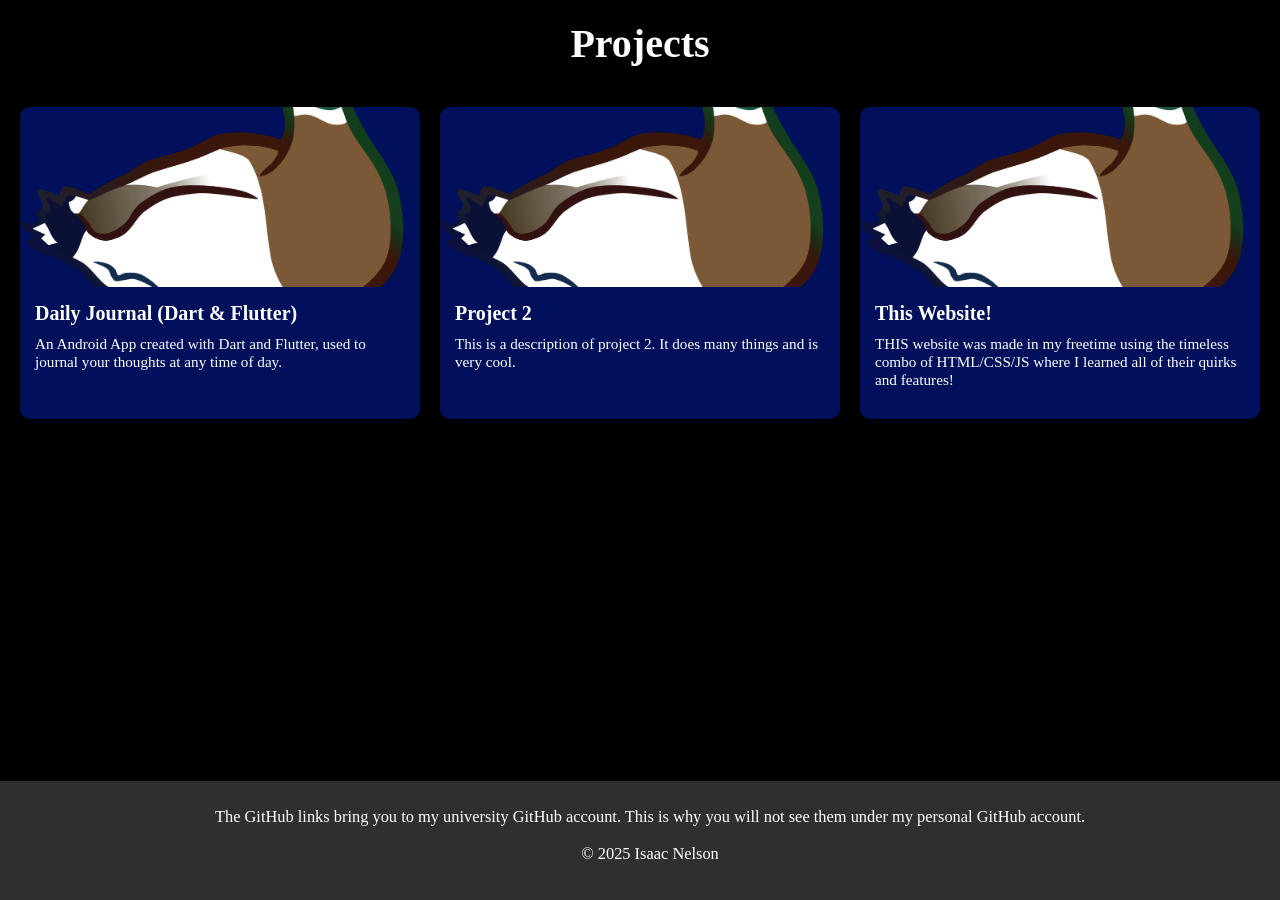
==== projects.html @ 719ae441 "project cards, info, links" ====
<!DOCTYPE html>
<html>
    <head>
        <title>The Projects</title>
        <meta name="viewport" content="width=device-width,initial-scale=1">
        <link  rel="stylesheet" href="projects.css"/>
    </head>
    <body>
    <div class="page">
        <h1 class="title"><b>Projects</b></h1>

        <div class="projects-grid">
            <!--  Project 1   -->                  
                <a href="https://github.umn.edu/zeven007/Error_Propagators.git" 
                   target="_blank"
                   class="project-card">
                <!-- image here -->
                <img src="duck.png" class="p-image">
                <div class="p-content">
                    <h2>Daily Journal (Dart & Flutter)</h2>
                    <p>An Android App created with Dart and Flutter, used to journal your thoughts at any time of day.</p>
                    </div>
                </a>
            <!--  Project 2   -->
            <a href="" 
               target="_blank"
               class="project-card">
                <!-- image here -->
                <img src="duck.png" class="p-image">
                <div class="p-content">
                    <h2>Project 2</h2>
                    <p>This is a description of project 2. It does many things and is very cool.</p>
                </div>
            </a>
            <!--  Project 3   -->
                <a href="" 
                   target="_blank"
                   class="project-card">
                <!-- image here -->
                <img src="duck.png" class="p-image">
                <div class="p-content">
                    <h2>This Website!</h2>
                    <p>THIS website was made in my freetime using the timeless combo of HTML/CSS/JS where I learned all of their quirks and features!</p>
                </div>
                </a>
        </div>
    </div>
        <footer class="footer">
            <p>The GitHub links bring you to my university GitHub account. This is why you will not see them 
                under my personal GitHub account.
            </p>
            <p>© 2025 Isaac Nelson</p>
        </footer>
</body>
</html>
---- projects.css ----
html, body {
    height: 100%;
    background:#000000;
    margin: 0;
    padding: 0;
    display: flex;
    flex-direction: column;
}
.page{
    flex: 1;
}
.title {
  color: #ffffff;
  text-align: center;
  margin: 20px 0;
  font-size: 2.5rem;
}

.projects-grid {
  display: grid;
  grid-template-columns: repeat(auto-fit, minmax(280px, 1fr));
  gap: 20px;
  padding: 20px;
}

.project-card {
  background-color:#00105b;
  border-radius: 10px;
  box-shadow: 0 4px 12px rgba(0,0,0,0.1);
  overflow: hidden;
  transition: transform 0.3s ease, box-shadow 0.3s ease;
  display: flex;
  flex-direction: column;
  text-decoration: none;
  
}

.project-card:hover {
  transform: translateY(-10px);
  box-shadow: 0 8px 20px rgba(0,0,0,0.15);
}

.project-card img {
  width: 100%;
  height: 180px;
  object-fit: cover;
}

.p-content {
  padding: 15px;
  flex-grow: 1;
  display: flex;
  flex-direction: column;
  justify-content: space-between;
  color: #ffffff;
}

.p-content h2 {
  margin: 0 0 10px;
  font-size: 1.25rem;
}

.p-content p {
  flex-grow: 1;
  font-size: 0.95rem;
  margin: 0 0 15px;
}

.p-content a {
  align-self: flex-start;
  padding: 8px 14px;
  background: #007acc;
  color: white;
  text-decoration: none;
  border-radius: 6px;
  font-size: 0.9rem;
  transition: background 0.3s ease;
}

.p-content a:hover {
  background: #005fa3;
}

.footer {
    display: block;
    background: #2f2f2f;
    color: #ffffff;
    text-align: center;
    padding: 10px 10px 20px 10px;
    font-size: calc(10px + 0.5vw);
    margin-top: 40px;
    position: relative;
    bottom: 0;
    left: 0;
    width: 100%;
    
}
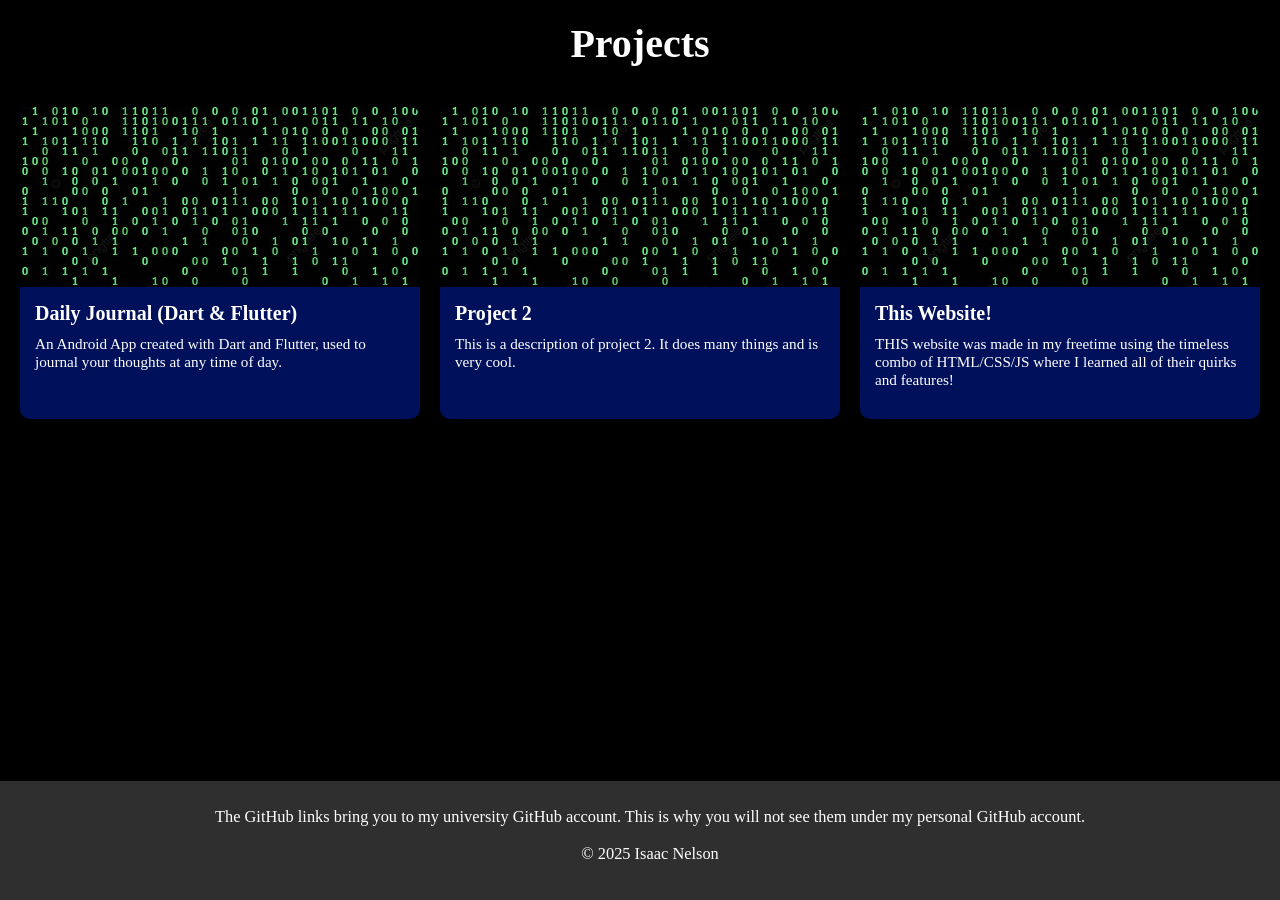
==== commit 80196afa: "image change" ====
--- a/projects.html
+++ b/projects.html
@@ -15,7 +15,7 @@
                    target="_blank"
                    class="project-card">
                 <!-- image here -->
-                <img src="duck.png" class="p-image">
+                <img src="binary.jpg" class="p-image">
                 <div class="p-content">
                     <h2>Daily Journal (Dart & Flutter)</h2>
                     <p>An Android App created with Dart and Flutter, used to journal your thoughts at any time of day.</p>
@@ -26,7 +26,7 @@
                target="_blank"
                class="project-card">
                 <!-- image here -->
-                <img src="duck.png" class="p-image">
+                <img src="binary.jpg" class="p-image">
                 <div class="p-content">
                     <h2>Project 2</h2>
                     <p>This is a description of project 2. It does many things and is very cool.</p>
@@ -37,7 +37,7 @@
                    target="_blank"
                    class="project-card">
                 <!-- image here -->
-                <img src="duck.png" class="p-image">
+                <img src="binary.jpg" class="p-image">
                 <div class="p-content">
                     <h2>This Website!</h2>
                     <p>THIS website was made in my freetime using the timeless combo of HTML/CSS/JS where I learned all of their quirks and features!</p>
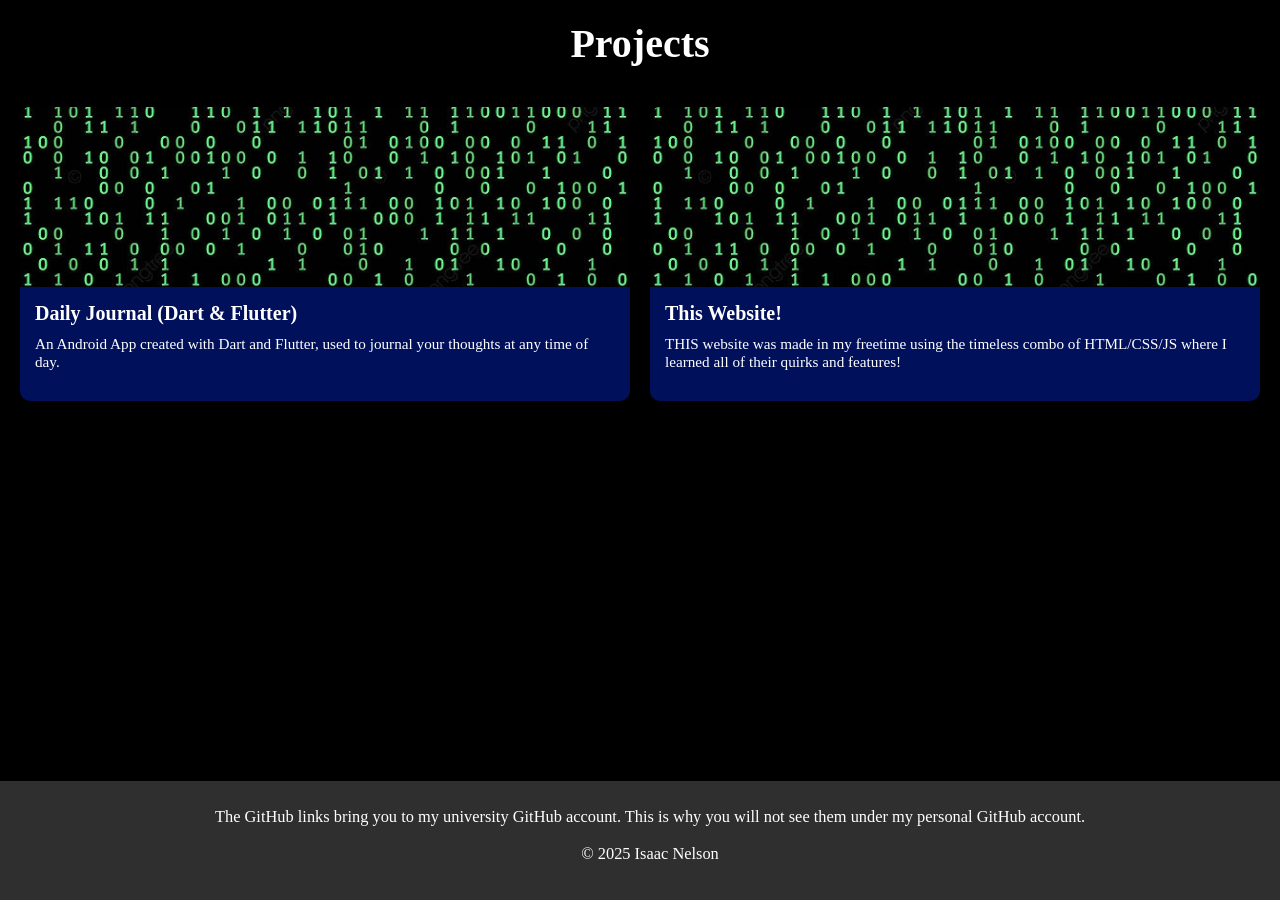
==== commit ac37c2fd: "removed project too for now" ====
--- a/projects.html
+++ b/projects.html
@@ -22,18 +22,17 @@
                     </div>
                 </a>
             <!--  Project 2   -->
-            <a href="" 
+            <!-- <a href="" 
                target="_blank"
                class="project-card">
-                <!-- image here -->
                 <img src="binary.jpg" class="p-image">
                 <div class="p-content">
-                    <h2>Project 2</h2>
-                    <p>This is a description of project 2. It does many things and is very cool.</p>
+                    <h2>Future Project</h2>
+                    <p>This is a description of said project. It does nothing besides bring you to a new tab but it will be cool.</p>
                 </div>
-            </a>
+            </a> -->
             <!--  Project 3   -->
-                <a href="" 
+                <a href="https://github.com/isaacnelly/mywebsite.git" 
                    target="_blank"
                    class="project-card">
                 <!-- image here -->
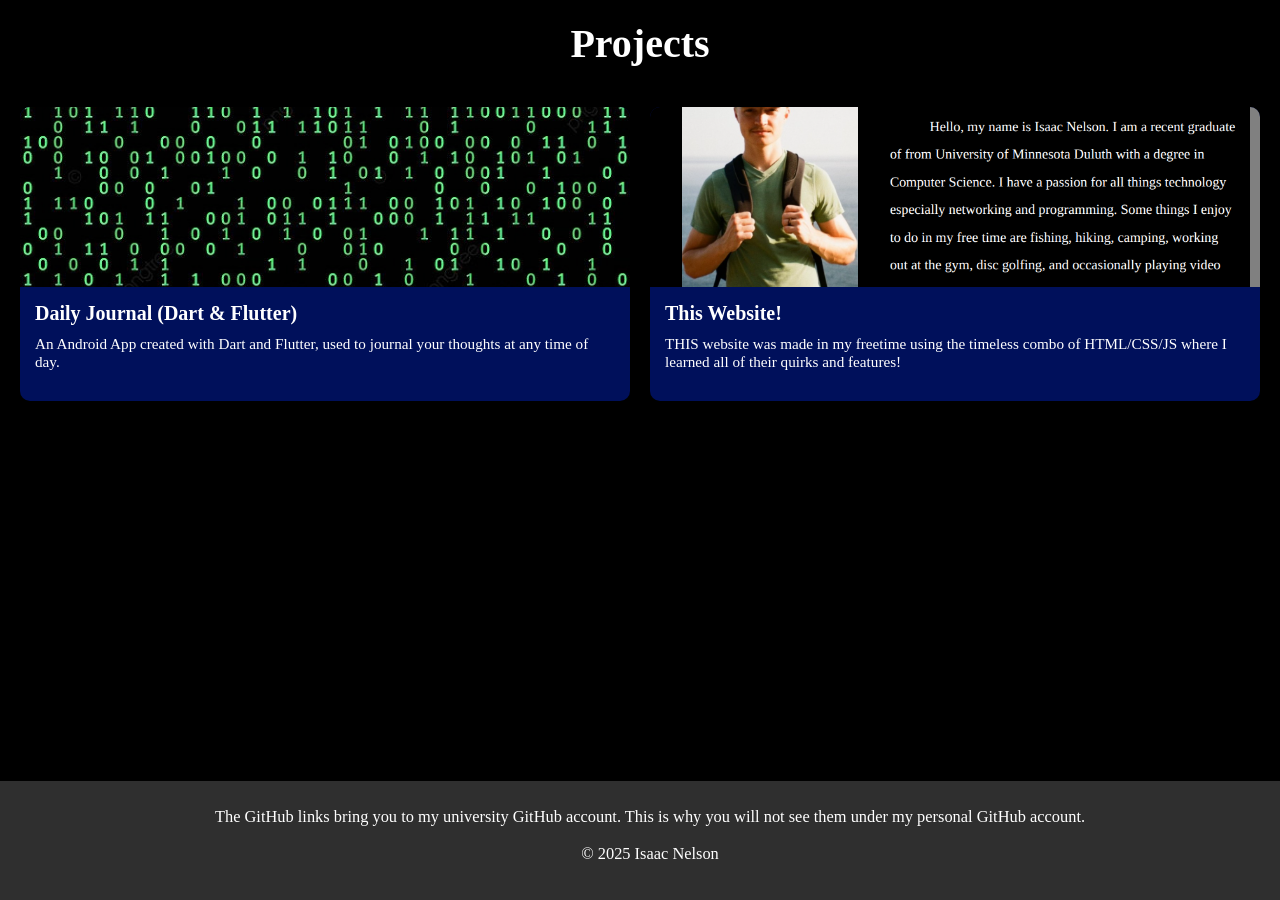
==== commit e7608d31: "new website thumbnail in projects page" ====
--- a/projects.html
+++ b/projects.html
@@ -36,7 +36,7 @@
                    target="_blank"
                    class="project-card">
                 <!-- image here -->
-                <img src="binary.jpg" class="p-image">
+                <img src="websiteThumb.png" class="p-image">
                 <div class="p-content">
                     <h2>This Website!</h2>
                     <p>THIS website was made in my freetime using the timeless combo of HTML/CSS/JS where I learned all of their quirks and features!</p>
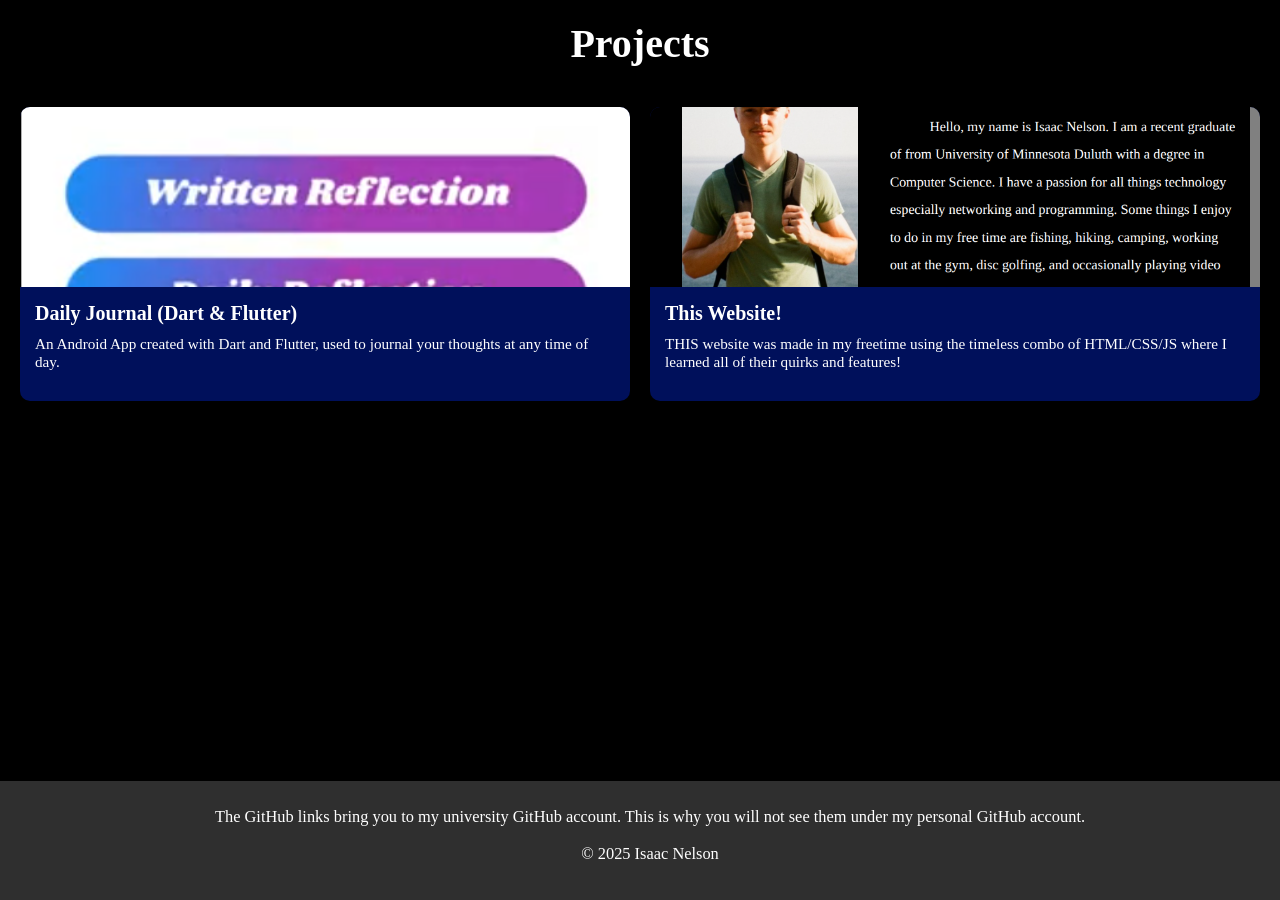
==== commit b6ef6051: "new thumbnail for daily journal" ====
--- a/projects.html
+++ b/projects.html
@@ -15,7 +15,7 @@
                    target="_blank"
                    class="project-card">
                 <!-- image here -->
-                <img src="binary.jpg" class="p-image">
+                <img src="dailyJournalThumb.png" class="p-image">
                 <div class="p-content">
                     <h2>Daily Journal (Dart & Flutter)</h2>
                     <p>An Android App created with Dart and Flutter, used to journal your thoughts at any time of day.</p>
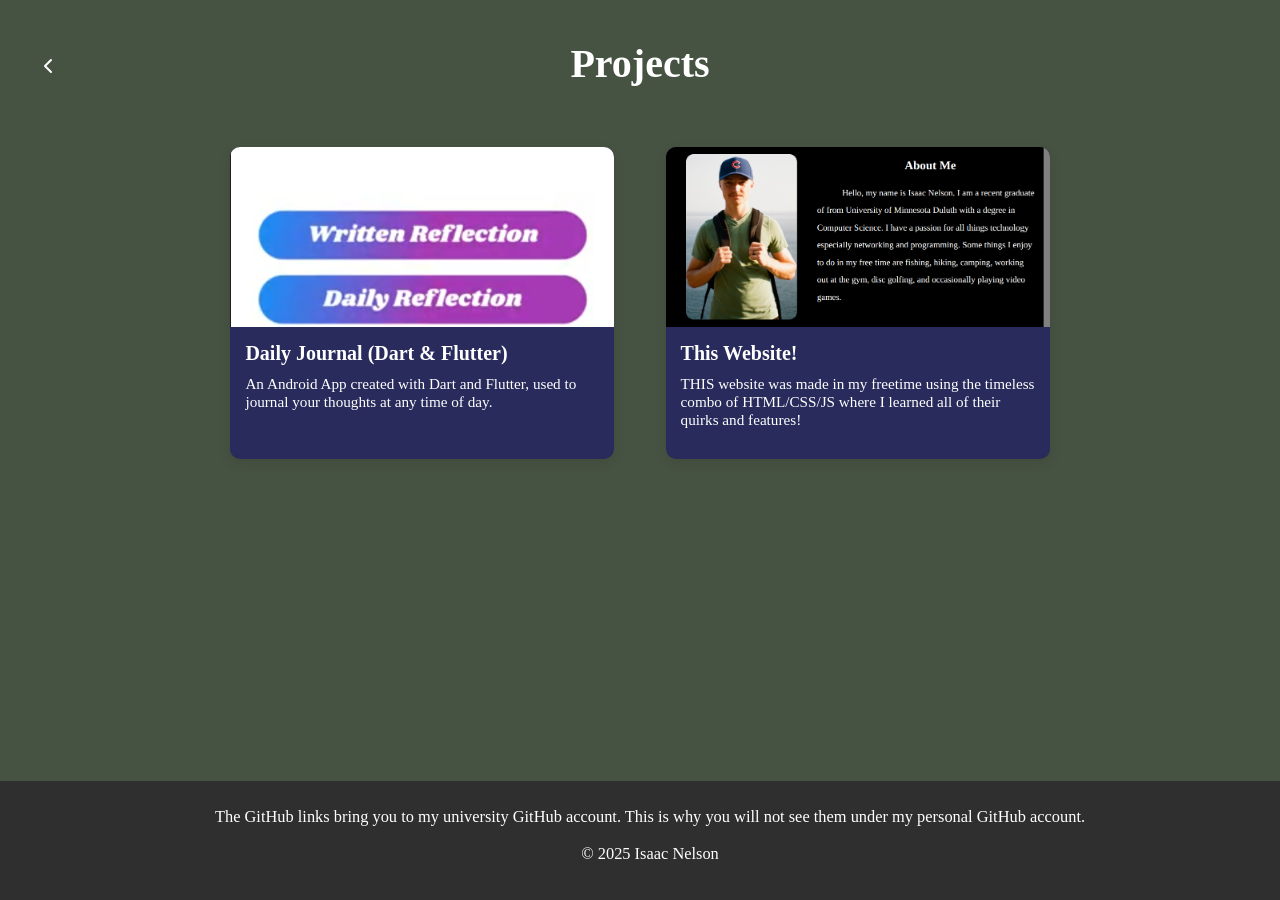
==== commit 6a851596: "back button design and functionality" ====
--- a/projects.html
+++ b/projects.html
@@ -7,7 +7,16 @@
     </head>
     <body>
     <div class="page">
-        <h1 class="title"><b>Projects</b></h1>
+        <div class="header">
+            <a href="index.html" class="back-button">
+                <svg xmlns="http://www.w3.org/2000/svg" width="20" height="20" 
+                    fill="none" stroke="currentColor" stroke-width="2" 
+                    stroke-linecap="round" stroke-linejoin="round">
+                    <path d="M15 18l-6-6 6-6"/>
+                </svg>
+            </a>
+            <h1 class="title"><b>Projects</b></h1>
+        </div>
 
         <div class="projects-grid">
             <!--  Project 1   -->                  
--- a/projects.css
+++ b/projects.css
@@ -1,6 +1,6 @@
 html, body {
     height: 100%;
-    background:#000000;
+    background:#475342;
     margin: 0;
     padding: 0;
     display: flex;
@@ -8,6 +8,31 @@
 }
 .page{
     flex: 1;
+}
+.header{
+    display: grid;
+    grid-template-columns: 1fr auto 1fr;
+    align-items: center;
+    margin: 20px 0;
+}
+.back-button {
+  display: inline-flex;
+  align-items: center;
+  gap: 6px;
+  margin: 20px;
+  padding: 10px 16px;
+  color: #fff;
+  text-decoration: none;
+  border-radius: 8px;
+  font-size: 1rem;
+  font-weight: 500;
+  transition: background 0.3s ease, transform 0.2s ease;
+}
+
+.back-button:hover {
+  transform: translateX(-3px);
+  color: #bcbcbc;
+  background: transparent;
 }
 .title {
   color: #ffffff;
@@ -18,13 +43,14 @@
 
 .projects-grid {
   display: grid;
-  grid-template-columns: repeat(auto-fit, minmax(280px, 1fr));
-  gap: 20px;
+  grid-template-columns: repeat(auto-fit, minmax(280px, 30vw));
+  justify-content: center;
+  gap: 4vw;
   padding: 20px;
 }
 
 .project-card {
-  background-color:#00105b;
+  background-color: #282b5b;
   border-radius: 10px;
   box-shadow: 0 4px 12px rgba(0,0,0,0.1);
   overflow: hidden;
@@ -32,6 +58,7 @@
   display: flex;
   flex-direction: column;
   text-decoration: none;
+  margin: 0 auto
   
 }
 
@@ -41,7 +68,6 @@
 }
 
 .project-card img {
-  width: 100%;
   height: 180px;
   object-fit: cover;
 }
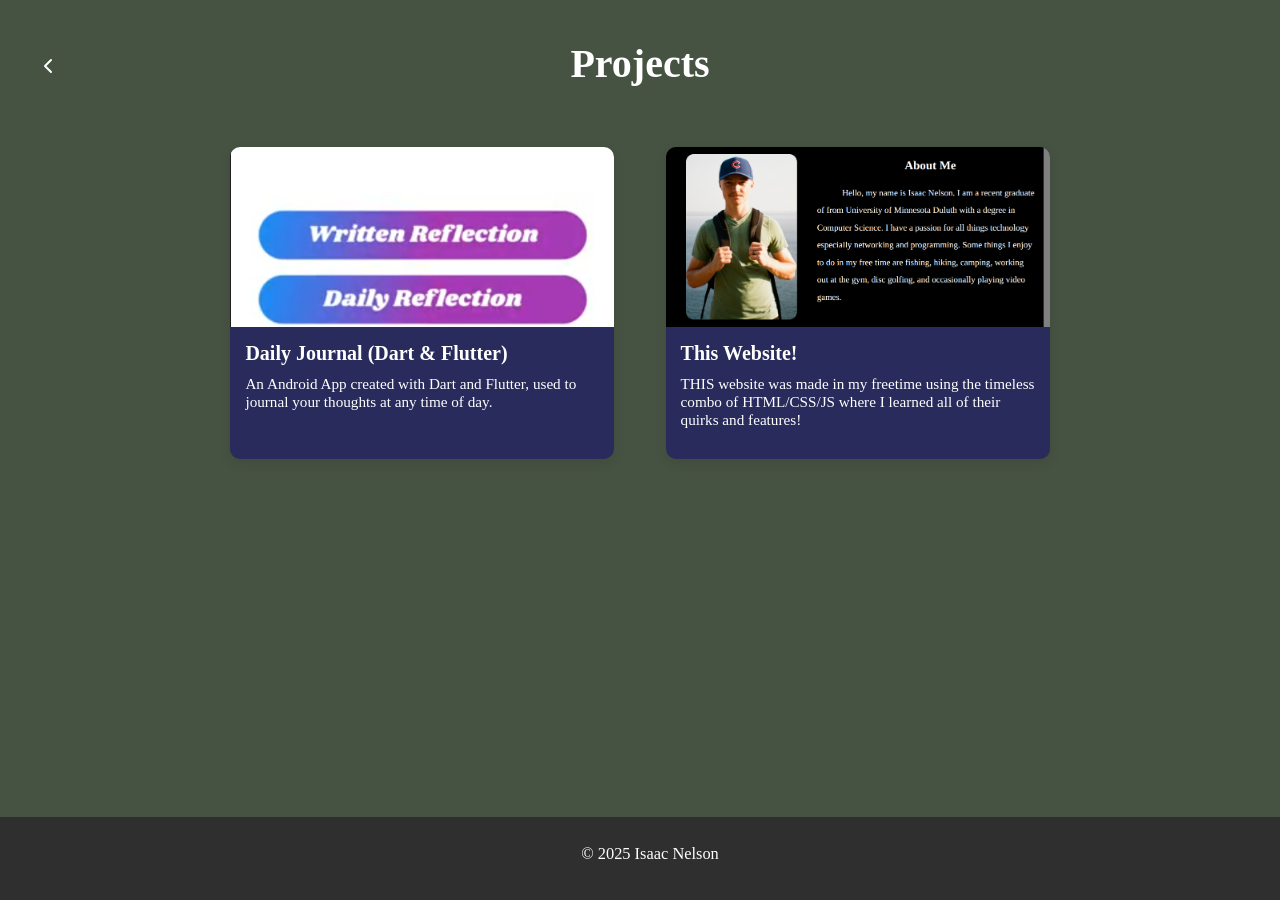
==== commit 0b7c7004: "footer links on projects page. changed github link" ====
--- a/projects.html
+++ b/projects.html
@@ -54,9 +54,7 @@
         </div>
     </div>
         <footer class="footer">
-            <p>The GitHub links bring you to my university GitHub account. This is why you will not see them 
-                under my personal GitHub account.
-            </p>
+            
             <p>© 2025 Isaac Nelson</p>
         </footer>
 </body>
